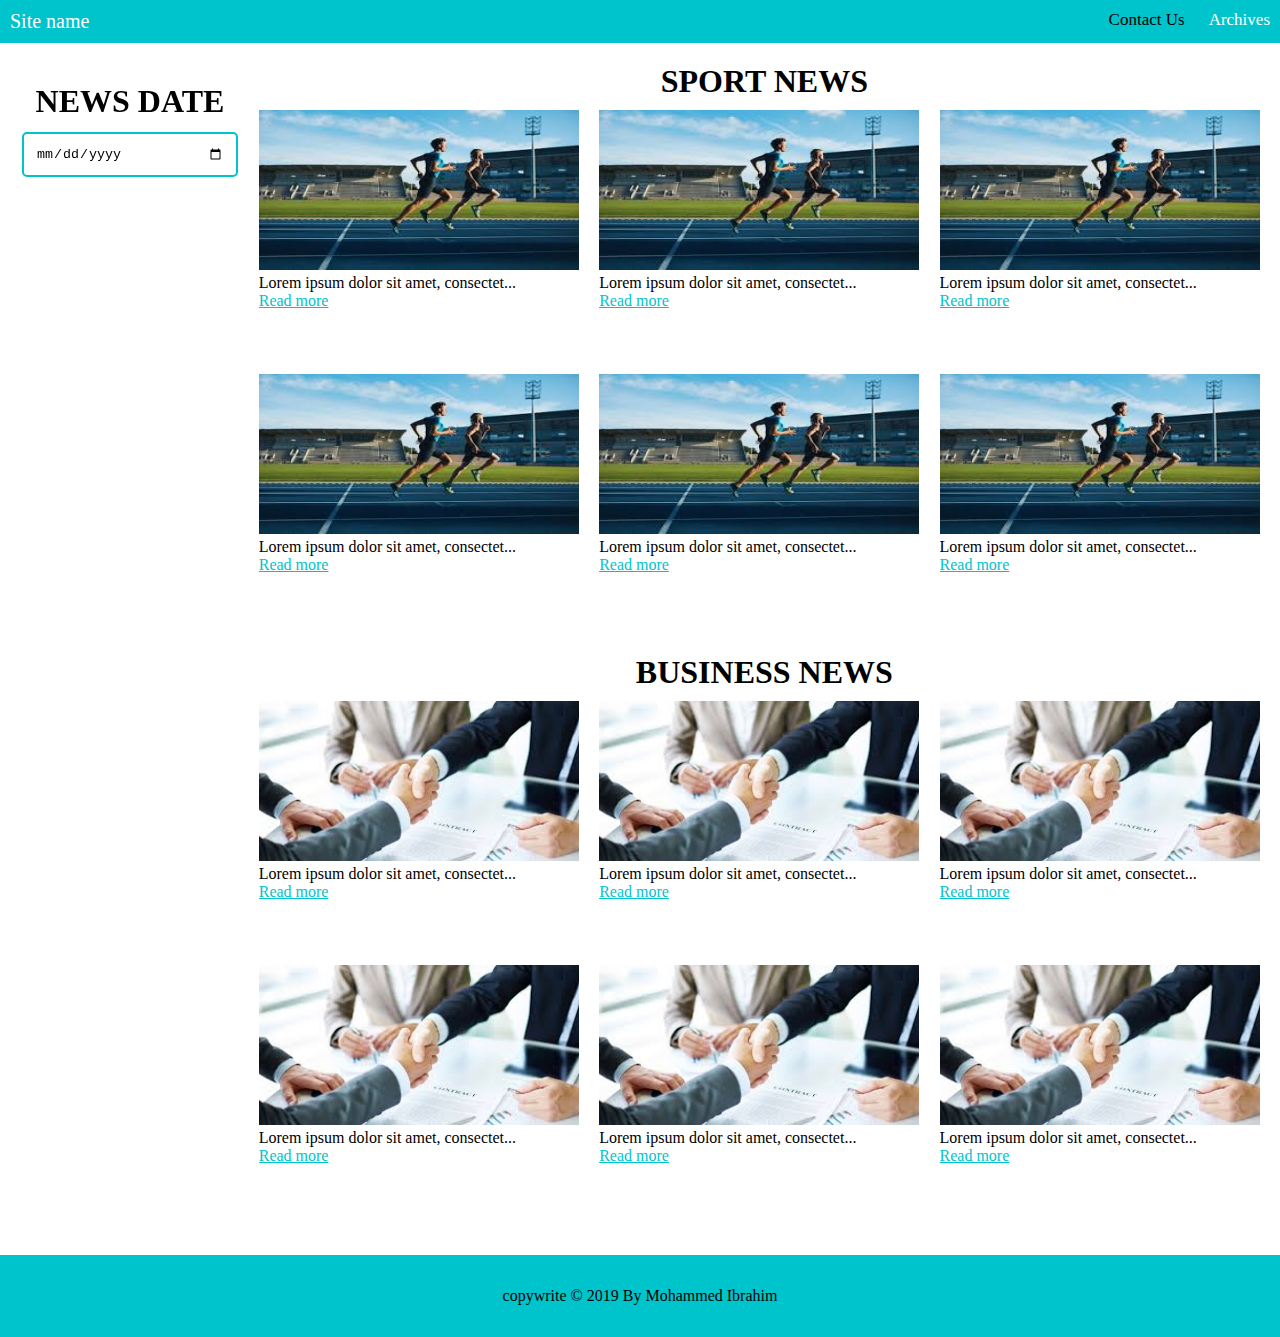
==== Archives.html @ 7bc80132 "make changes" ====
<!DOCTYPE html>
<html lang="en">
<head>
    <meta charset="UTF-8">
    <meta name="viewport" content="width=device-width, initial-scale=1.0">
    <meta http-equiv="X-UA-Compatible" content="ie=edge">
    <title>My Blog</title>
    <link rel="stylesheet" href="./Assets/css/style.css">
    <link rel="stylesheet" href="https://use.fontawesome.com/releases/v5.8.1/css/all.css" integrity="sha384-50oBUHEmvpQ+1lW4y57PTFmhCaXp0ML5d60M1M7uH2+nqUivzIebhndOJK28anvf" crossorigin="anonymous">
</head>
<body>
   <header>
    <div>
        <nav class="navbar other-page-nav">
            <a href="./index.html" class="brand">Site name</a>
            <ul class="sublink">
                <li><a href="./contact.html" >Contact Us</a></li>
                <li><a href="./Archives.html" class="active">Archives</a></li>
            </ul>
        </nav>
    </div>
    </header>
    <main>
       <section class="blog-container">
        <section >
          <div class="date-container">
             <h1 class="date-head">NEWS DATE</h1>
          <input type="date" class="date">
          </div>
        </section>
        <section>
           <h1 class="sub-header">SPORT NEWS</h1>
            <article class="blog-news">
                <div  class="box">
                    <a href="#"><img src="./Assets/images/sport1.jpg" alt="" class="images"></a>
                    <p>Lorem ipsum dolor sit amet, consectet...</p><a href="./blogcontent.html">Read more</a>
                </div>
                <div  class="box">
                     <a href="#"><img src="./Assets/images/sport1.jpg" alt="" class="images"></a>
                   <p>Lorem ipsum dolor sit amet, consectet...</p><a href="./blogcontent.html">Read more</a>
                </div>
                <div  class="box">
                     <a href="#"><img src="./Assets/images/sport1.jpg" alt="" class="images"></a>
                   <p>Lorem ipsum dolor sit amet, consectet...</p><a href="./blogcontent.html">Read more</a>
                </div>
                <div  class="box">
                     <a href="#"><img src="./Assets/images/sport1.jpg" alt="" class="images"></a>
                   <p>Lorem ipsum dolor sit amet, consectet...</p><a href="./blogcontent.html">Read more</a>
                </div>
                <div  class="box">
                     <a href="#"><img src="./Assets/images/sport1.jpg" alt="" class="images"></a>
                   <p>Lorem ipsum dolor sit amet, consectet...</p><a href="./blogcontent.html">Read more</a>
                </div>
                <div  class="box">
                     <a href="#"><img src="./Assets/images/sport1.jpg" alt="" class="images"></a>
                   <p>Lorem ipsum dolor sit amet, consectet...</p><a href="./blogcontent.html">Read more</a>
                </div>    
            </article>
              <h1 class="sub-header">BUSINESS NEWS</h1>
            <article class="blog-news">
               <div  class="box">
                   <img src="./Assets/images/business1.jpg" alt="" class="images">
                   <p>Lorem ipsum dolor sit amet, consectet...</p><a href="./blogcontent.html">Read more</a>
               </div>    
                <div  class="box">
                     <img src="./Assets/images/business1.jpg" alt="" class="images">
                  <p>Lorem ipsum dolor sit amet, consectet...</p><a href="./blogcontent.html">Read more</a>
                </div>    
                <div  class="box">
                     <img src="./Assets/images/business1.jpg" alt="" class="images">
                  <p>Lorem ipsum dolor sit amet, consectet...</p><a href="./blogcontent.html">Read more</a>
                </div>    
                <div  class="box">
                     <img src="./Assets/images/business1.jpg" alt="" class="images">
                  <p>Lorem ipsum dolor sit amet, consectet...</p><a href="./blogcontent.html">Read more</a>
                </div>    
                <div  class="box">
                     <img src="./Assets/images/business1.jpg" alt="" class="images">
                   <p>Lorem ipsum dolor sit amet, consectet...</p><a href="./blogcontent.html">Read more</a>
                </div>    
                <div  class="box">
                     <img src="./Assets/images/business1.jpg" alt="" class="images">
                  <p>Lorem ipsum dolor sit amet, consectet...</p><a href="./blogcontent.html">Read more</a>
                </div>    
            </article>
        </section>   
       </section>
    </main>
      <footer>
        <div class="footer-container">
            <div>
                copywrite &copy; 2019 By Mohammed Ibrahim
            </div>
        </div>
    </footer>
</body>
</html>
---- Assets/css/style.css ----
*{
    margin: 0;
    padding: 0;
}

.navbar{
    display: flex;
    justify-content: space-between; background-color:  #00c4cc;  
}

.other-page-nav{
    background-color: ;
}

.sublink li{
    display: inline-block;
    height: 40px;
}

.brand{
   display: block;
   padding: 10px; 
   text-decoration: none;
   color:  black;
   font-size: 20px;
}

.sublink li a{
    display: block;
    padding: 10px;
    text-decoration: none;
    color: black;
    font-size: 17px;
}

a{
  color: #00c4cc;
}

.sublink li a:hover{
   color: #ffffff;
}

.active{
   color: #ffffff !important;
}


.brand:hover{
    color: #ffffff;
}


/*index page style*/

.banner{
   background: url("../images/sport1.jpg") no-repeat center center fixed;
    background-size: cover;
    height: 400px;
}

.discription-container{
    display: grid;
    grid-template-columns: 1fr 1fr;
    grid-gap: 2em;
}

.side-img{
    height: 300px;
    width: 500px;
}

.img-discription{
    padding: 3em;
    display: flex;
    flex-direction: column;
    text-align: center;
}

.head{
    text-align: center;
    margin: 2em;
    
}

/*contact style*/

.contact-container{
    text-align: center;
    margin: 5em;
}

.contact-form{
    display: flex;
    flex-direction: column;
    align-content: center;
}

.input{
    margin: 10px 0;
    height: 30px;
    border: 2px solid #00c4cc;
    border-radius: 5px;
    text-align: center;
}

.contact-input{
    padding: 40px;
    
}

.contact-text textarea{
    border-color:  #00c4cc; 
}

.contact-submit{
    margin-top: 30px
}

.contact-submit input{
    padding: 10px 30px;
    border: 2px solid #00c4cc;
    color: #00c4cc;
    background-color: #ffffff;
    border-radius: 4px;
}

.social-icons ul{
    display: flex;
    justify-content: space-around;
    list-style: none;
    
  
/*
    font-size: 30px;
    padding-left: 20px ; 
    color :#  ;
*/
}

.social-icons i{
    padding: 2em;
    font-size: 5em;
}

/*archives style*/

.blog-container{
    margin: 10px;
    display: grid;
    grid-template-columns: 1.5fr 7fr;
    grid-gap: 2em; 
    position: relative;
}

.date-container{
    margin-top: 30px;
    display: flex;
    flex-direction: column;
    text-align: center;
    position: fixed;
    width: 15em;
    
}

.date{
    margin: 12px;
    padding: 12px;
    border: 2px solid #00c4cc;
    border-radius: 5px;
}



.blog-news{
    display: grid;
    grid-template-columns: 1fr 
    1fr 1fr;
    grid-column-gap: 10px;
    grid-row-gap: 4em;
    position: relative;
    margin-bottom: 5em;
}

.sub-header{
    margin: 10px 0;
    text-align: center;
}

.box{
    height: 200px;
    overflow: hidden;
}

.images{
    width: 320px;
    height: 160px; 
    transition: all 2s ease-out;
}

.images:hover{
    transform: scale(1.05);
}

/*blog content style*/

.blog-content-img{
    background: url(../images/business1.jpg) no-repeat center center fixed;
    background-size: cover;
    min-height: 400px;
}

.main-post{
    display: grid;
    grid-gap: 30px;
    margin: 30px;
    text-align: center;
}

.back-link{
    text-align: center;
}

.subpost{
    display: grid;
    grid-template-columns: 2fr 2fr 2fr;
    grid-gap: 20px;
    margin: 3em;
}

.box-2{
    height: 100px;
}

.box-2{
    padding: 10px;
    display: grid;
    grid-template-columns: 1fr 1fr;
}

.sub-blog-img{
    height: 100px;
    width: 200px;
}

.discription{
    padding: 20px 10px;
    text-align: center;
}


/*footer*/
.footer-container{
   background-color: #00c4cc;
   padding: 2em ;
   text-align: center;
}
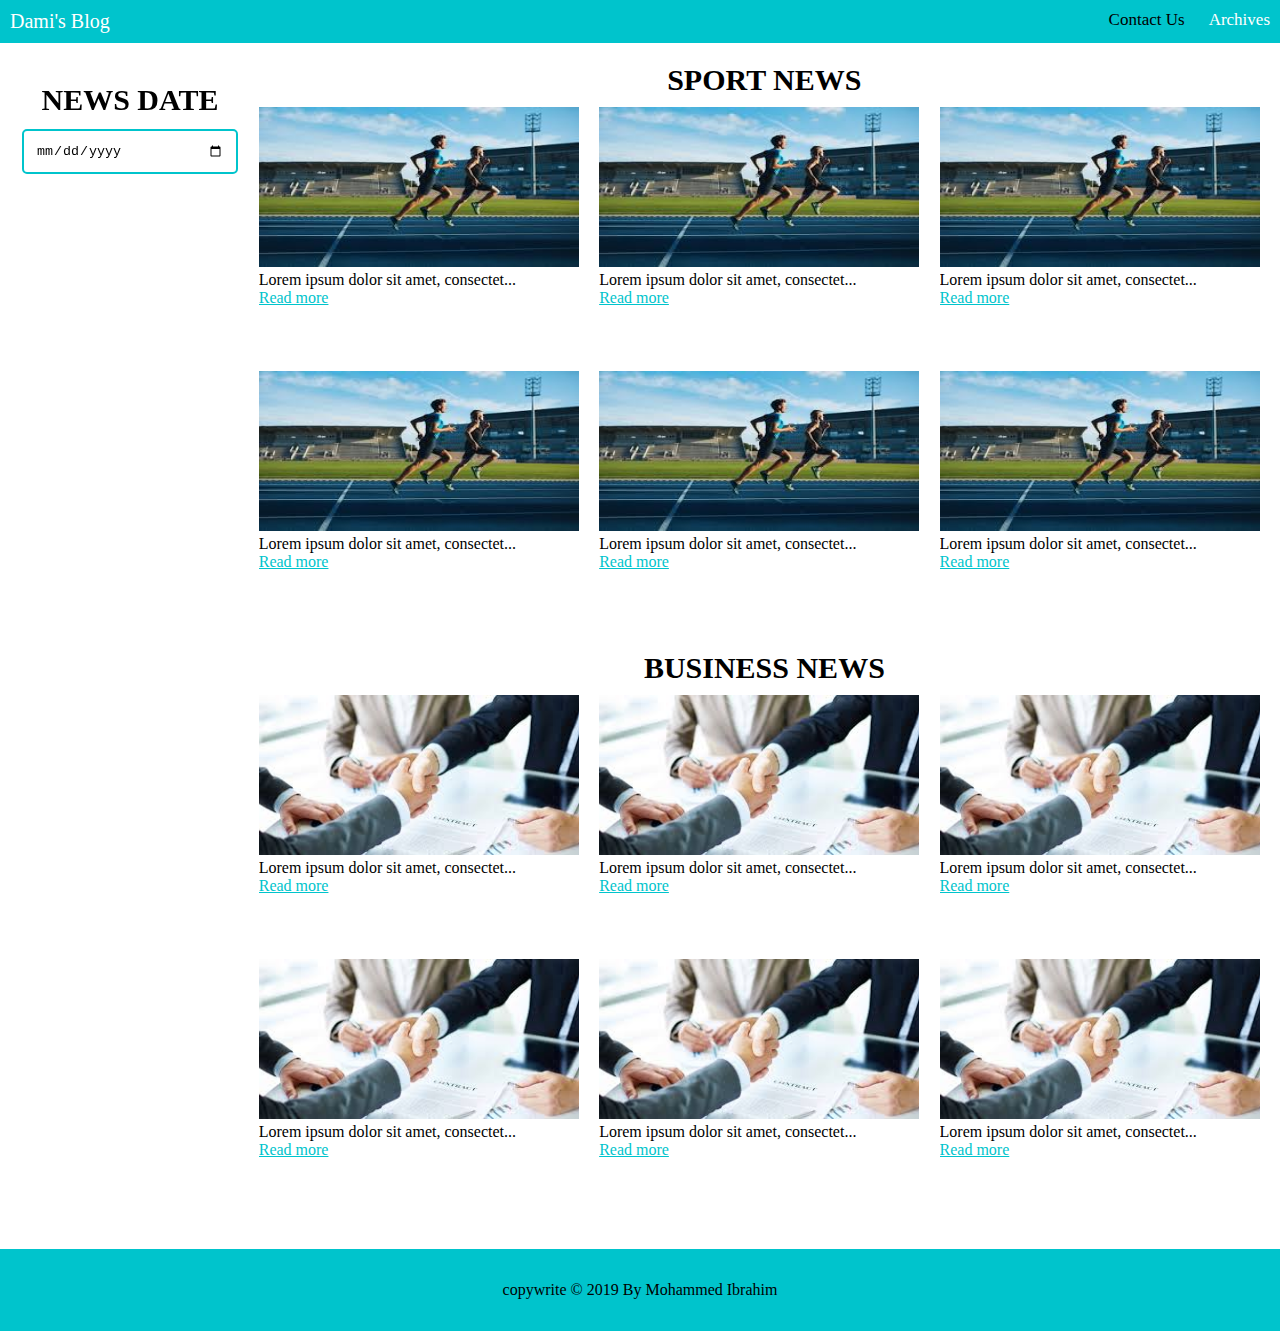
==== commit a33f220d: "landing page" ====
--- a/Archives.html
+++ b/Archives.html
@@ -1,97 +1,101 @@
 <!DOCTYPE html>
 <html lang="en">
+
 <head>
-    <meta charset="UTF-8">
-    <meta name="viewport" content="width=device-width, initial-scale=1.0">
-    <meta http-equiv="X-UA-Compatible" content="ie=edge">
-    <title>My Blog</title>
-    <link rel="stylesheet" href="./Assets/css/style.css">
-    <link rel="stylesheet" href="https://use.fontawesome.com/releases/v5.8.1/css/all.css" integrity="sha384-50oBUHEmvpQ+1lW4y57PTFmhCaXp0ML5d60M1M7uH2+nqUivzIebhndOJK28anvf" crossorigin="anonymous">
+  <meta charset="UTF-8">
+  <meta name="viewport" content="width=device-width, initial-scale=1.0">
+  <meta http-equiv="X-UA-Compatible" content="ie=edge">
+  <title>My Blog</title>
+  <link rel="stylesheet" href="./Assets/css/style.css">
+  <link rel="stylesheet" href="https://use.fontawesome.com/releases/v5.8.1/css/all.css"
+    integrity="sha384-50oBUHEmvpQ+1lW4y57PTFmhCaXp0ML5d60M1M7uH2+nqUivzIebhndOJK28anvf" crossorigin="anonymous">
 </head>
+
 <body>
-   <header>
+  <header>
     <div>
-        <nav class="navbar other-page-nav">
-            <a href="./index.html" class="brand">Site name</a>
-            <ul class="sublink">
-                <li><a href="./contact.html" >Contact Us</a></li>
-                <li><a href="./Archives.html" class="active">Archives</a></li>
-            </ul>
-        </nav>
+      <nav class="navbar other-page-nav">
+       <a href="./index.html" class="brand">Dami's Blog</a>
+        <ul class="sublink">
+          <li><a href="./contact.html">Contact Us</a></li>
+          <li><a href="./Archives.html" class="active">Archives</a></li>
+        </ul>
+      </nav>
     </div>
-    </header>
-    <main>
-       <section class="blog-container">
-        <section >
-          <div class="date-container">
-             <h1 class="date-head">NEWS DATE</h1>
+  </header>
+  <main>
+    <section class="blog-container">
+      <section>
+        <div class="date-container">
+          <h1 class="date-head">NEWS DATE</h1>
           <input type="date" class="date">
+        </div>
+      </section>
+      <section>
+        <h1 class="sub-header">SPORT NEWS</h1>
+        <article class="blog-news">
+          <div class="box">
+            <a href="#"><img src="./Assets/images/sport1.jpg" alt="" class="images"></a>
+            <p>Lorem ipsum dolor sit amet, consectet...</p><a href="./blogcontent.html">Read more</a>
           </div>
-        </section>
-        <section>
-           <h1 class="sub-header">SPORT NEWS</h1>
-            <article class="blog-news">
-                <div  class="box">
-                    <a href="#"><img src="./Assets/images/sport1.jpg" alt="" class="images"></a>
-                    <p>Lorem ipsum dolor sit amet, consectet...</p><a href="./blogcontent.html">Read more</a>
-                </div>
-                <div  class="box">
-                     <a href="#"><img src="./Assets/images/sport1.jpg" alt="" class="images"></a>
-                   <p>Lorem ipsum dolor sit amet, consectet...</p><a href="./blogcontent.html">Read more</a>
-                </div>
-                <div  class="box">
-                     <a href="#"><img src="./Assets/images/sport1.jpg" alt="" class="images"></a>
-                   <p>Lorem ipsum dolor sit amet, consectet...</p><a href="./blogcontent.html">Read more</a>
-                </div>
-                <div  class="box">
-                     <a href="#"><img src="./Assets/images/sport1.jpg" alt="" class="images"></a>
-                   <p>Lorem ipsum dolor sit amet, consectet...</p><a href="./blogcontent.html">Read more</a>
-                </div>
-                <div  class="box">
-                     <a href="#"><img src="./Assets/images/sport1.jpg" alt="" class="images"></a>
-                   <p>Lorem ipsum dolor sit amet, consectet...</p><a href="./blogcontent.html">Read more</a>
-                </div>
-                <div  class="box">
-                     <a href="#"><img src="./Assets/images/sport1.jpg" alt="" class="images"></a>
-                   <p>Lorem ipsum dolor sit amet, consectet...</p><a href="./blogcontent.html">Read more</a>
-                </div>    
-            </article>
-              <h1 class="sub-header">BUSINESS NEWS</h1>
-            <article class="blog-news">
-               <div  class="box">
-                   <img src="./Assets/images/business1.jpg" alt="" class="images">
-                   <p>Lorem ipsum dolor sit amet, consectet...</p><a href="./blogcontent.html">Read more</a>
-               </div>    
-                <div  class="box">
-                     <img src="./Assets/images/business1.jpg" alt="" class="images">
-                  <p>Lorem ipsum dolor sit amet, consectet...</p><a href="./blogcontent.html">Read more</a>
-                </div>    
-                <div  class="box">
-                     <img src="./Assets/images/business1.jpg" alt="" class="images">
-                  <p>Lorem ipsum dolor sit amet, consectet...</p><a href="./blogcontent.html">Read more</a>
-                </div>    
-                <div  class="box">
-                     <img src="./Assets/images/business1.jpg" alt="" class="images">
-                  <p>Lorem ipsum dolor sit amet, consectet...</p><a href="./blogcontent.html">Read more</a>
-                </div>    
-                <div  class="box">
-                     <img src="./Assets/images/business1.jpg" alt="" class="images">
-                   <p>Lorem ipsum dolor sit amet, consectet...</p><a href="./blogcontent.html">Read more</a>
-                </div>    
-                <div  class="box">
-                     <img src="./Assets/images/business1.jpg" alt="" class="images">
-                  <p>Lorem ipsum dolor sit amet, consectet...</p><a href="./blogcontent.html">Read more</a>
-                </div>    
-            </article>
-        </section>   
-       </section>
-    </main>
-      <footer>
-        <div class="footer-container">
-            <div>
-                copywrite &copy; 2019 By Mohammed Ibrahim
-            </div>
-        </div>
-    </footer>
+          <div class="box">
+            <a href="#"><img src="./Assets/images/sport1.jpg" alt="" class="images"></a>
+            <p>Lorem ipsum dolor sit amet, consectet...</p><a href="./blogcontent.html">Read more</a>
+          </div>
+          <div class="box">
+            <a href="#"><img src="./Assets/images/sport1.jpg" alt="" class="images"></a>
+            <p>Lorem ipsum dolor sit amet, consectet...</p><a href="./blogcontent.html">Read more</a>
+          </div>
+          <div class="box">
+            <a href="#"><img src="./Assets/images/sport1.jpg" alt="" class="images"></a>
+            <p>Lorem ipsum dolor sit amet, consectet...</p><a href="./blogcontent.html">Read more</a>
+          </div>
+          <div class="box">
+            <a href="#"><img src="./Assets/images/sport1.jpg" alt="" class="images"></a>
+            <p>Lorem ipsum dolor sit amet, consectet...</p><a href="./blogcontent.html">Read more</a>
+          </div>
+          <div class="box">
+            <a href="#"><img src="./Assets/images/sport1.jpg" alt="" class="images"></a>
+            <p>Lorem ipsum dolor sit amet, consectet...</p><a href="./blogcontent.html">Read more</a>
+          </div>
+        </article>
+        <h1 class="sub-header">BUSINESS NEWS</h1>
+        <article class="blog-news">
+          <div class="box">
+            <img src="./Assets/images/business1.jpg" alt="" class="images">
+            <p>Lorem ipsum dolor sit amet, consectet...</p><a href="./blogcontent.html">Read more</a>
+          </div>
+          <div class="box">
+            <img src="./Assets/images/business1.jpg" alt="" class="images">
+            <p>Lorem ipsum dolor sit amet, consectet...</p><a href="./blogcontent.html">Read more</a>
+          </div>
+          <div class="box">
+            <img src="./Assets/images/business1.jpg" alt="" class="images">
+            <p>Lorem ipsum dolor sit amet, consectet...</p><a href="./blogcontent.html">Read more</a>
+          </div>
+          <div class="box">
+            <img src="./Assets/images/business1.jpg" alt="" class="images">
+            <p>Lorem ipsum dolor sit amet, consectet...</p><a href="./blogcontent.html">Read more</a>
+          </div>
+          <div class="box">
+            <img src="./Assets/images/business1.jpg" alt="" class="images">
+            <p>Lorem ipsum dolor sit amet, consectet...</p><a href="./blogcontent.html">Read more</a>
+          </div>
+          <div class="box">
+            <img src="./Assets/images/business1.jpg" alt="" class="images">
+            <p>Lorem ipsum dolor sit amet, consectet...</p><a href="./blogcontent.html">Read more</a>
+          </div>
+        </article>
+      </section>
+    </section>
+  </main>
+  <footer>
+    <div class="footer-container">
+      <div>
+        copywrite &copy; 2019 By Mohammed Ibrahim
+      </div>
+    </div>
+  </footer>
 </body>
+
 </html>--- a/Assets/css/style.css
+++ b/Assets/css/style.css
@@ -6,10 +6,6 @@
 .navbar{
     display: flex;
     justify-content: space-between; background-color:  #00c4cc;  
-}
-
-.other-page-nav{
-    background-color: ;
 }
 
 .sublink li{
@@ -45,42 +41,65 @@
    color: #ffffff !important;
 }
 
-
 .brand:hover{
     color: #ffffff;
 }
 
-
 /*index page style*/
 
-.banner{
-   background: url("../images/sport1.jpg") no-repeat center center fixed;
-    background-size: cover;
-    height: 400px;
-}
-
-.discription-container{
-    display: grid;
-    grid-template-columns: 1fr 1fr;
-    grid-gap: 2em;
-}
-
-.side-img{
-    height: 300px;
-    width: 500px;
-}
-
-.img-discription{
-    padding: 3em;
-    display: flex;
-    flex-direction: column;
-    text-align: center;
-}
-
-.head{
-    text-align: center;
-    margin: 2em;
+.about-head{
+    font-size: 40px; 
+    margin-bottom: 2em;
+}
+
+.text {
+  color: #425059;
+  margin-bottom: 30px;
+}
+
+.first-word{
+    font-size: 20px;
+    text-transform: capitalize;
+}
+
+.container{
+    padding: 4.5em;
+}
+
+.grid{
+    display: grid;
+    grid-template-columns: 1fr 4fr;
+    grid-gap: 100px;
+}
+
+.duplicate{
+    position: absolute;
+    height: 500px;
+    width: 350px;
+    border: 7px solid #00c4cc;
+    border-radius: 7px;
     
+}
+
+.image{
+    position: relative;
+    top: 15px;
+    left: 20px ;
+    border: 7px solid #00c4cc;
+    height: 510px;
+    width: 345px;
+    border-radius: 7px;
+    overflow: hidden;
+}
+
+img{
+    position: relative;
+    width: 30em;
+    height: 41em;
+}
+
+h1{
+    font-size: 30px;
 }
 
 /*contact style*/
@@ -129,13 +148,6 @@
     display: flex;
     justify-content: space-around;
     list-style: none;
-    
-  
-/*
-    font-size: 30px;
-    padding-left: 20px ; 
-    color :#  ;
-*/
 }
 
 .social-icons i{
@@ -159,8 +171,7 @@
     flex-direction: column;
     text-align: center;
     position: fixed;
-    width: 15em;
-    
+    width: 15em;  
 }
 
 .date{
@@ -170,8 +181,6 @@
     border-radius: 5px;
 }
 
-
-
 .blog-news{
     display: grid;
     grid-template-columns: 1fr 
@@ -229,13 +238,10 @@
 }
 
 .box-2{
-    height: 100px;
-}
-
-.box-2{
     padding: 10px;
     display: grid;
     grid-template-columns: 1fr 1fr;
+     height: 100px;
 }
 
 .sub-blog-img{
@@ -247,7 +253,6 @@
     padding: 20px 10px;
     text-align: center;
 }
-
 
 /*footer*/
 .footer-container{
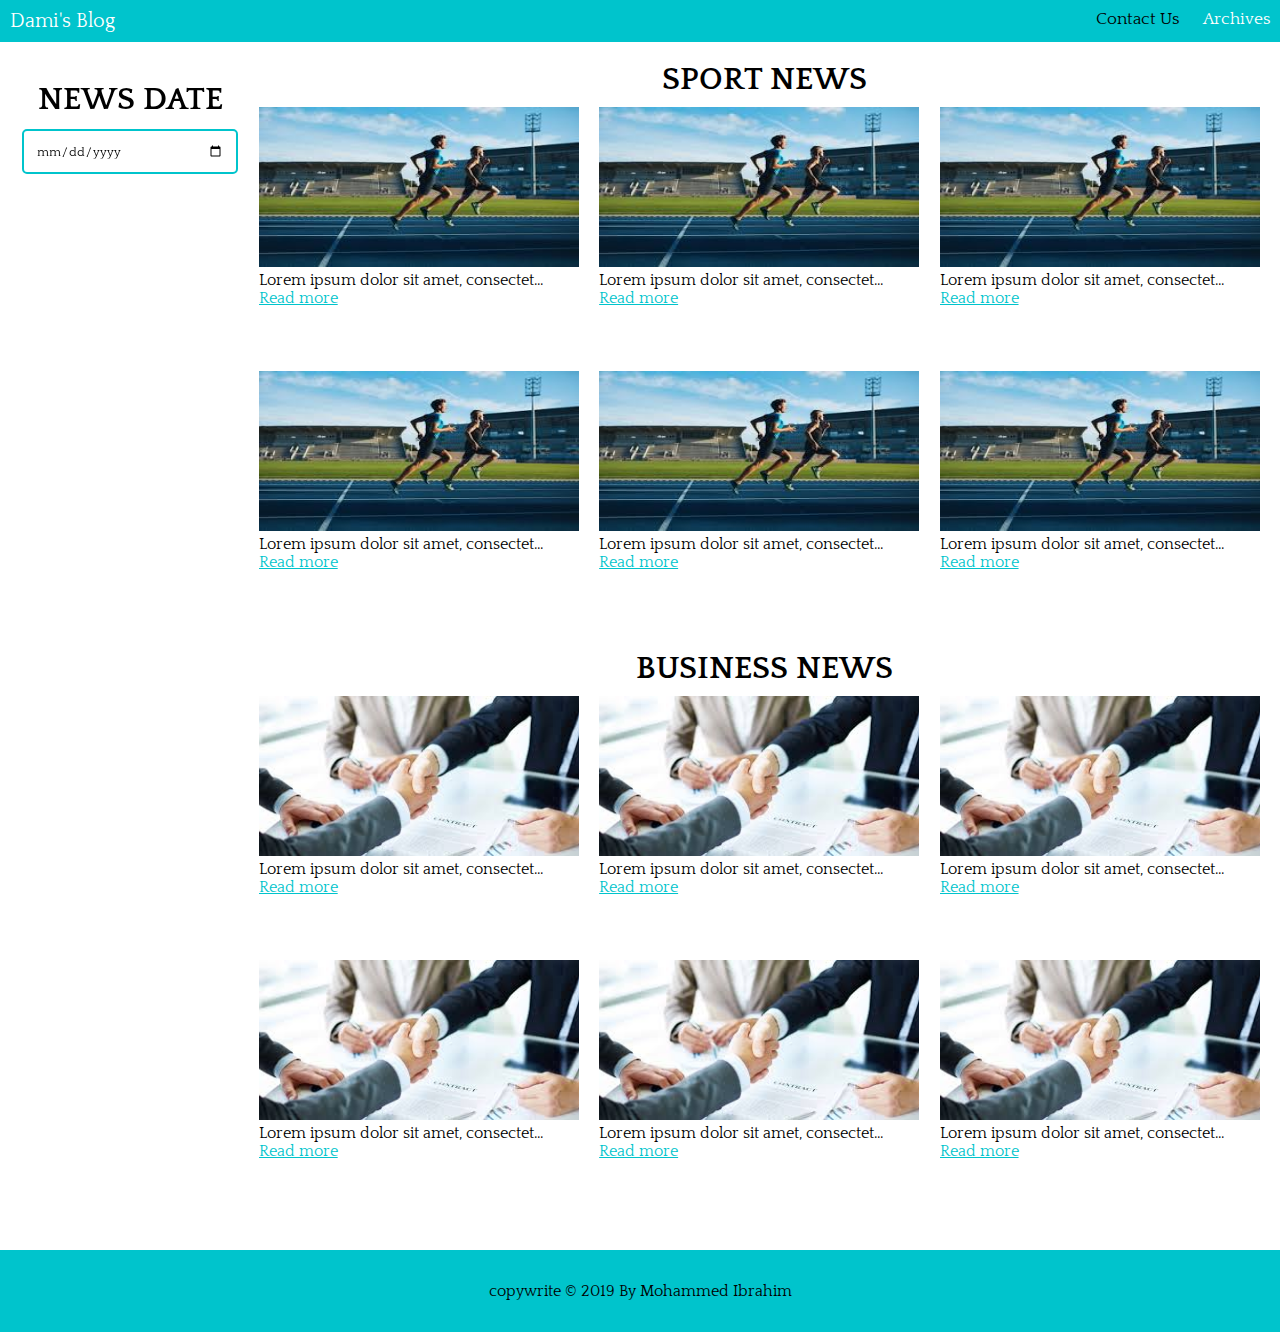
==== commit 085cb251: "make site responsive" ====
--- a/Archives.html
+++ b/Archives.html
@@ -9,6 +9,8 @@
   <link rel="stylesheet" href="./Assets/css/style.css">
   <link rel="stylesheet" href="https://use.fontawesome.com/releases/v5.8.1/css/all.css"
     integrity="sha384-50oBUHEmvpQ+1lW4y57PTFmhCaXp0ML5d60M1M7uH2+nqUivzIebhndOJK28anvf" crossorigin="anonymous">
+<!--google font    -->
+ <link href="https://fonts.googleapis.com/css?family=Quattrocento&display=swap" rel="stylesheet">
 </head>
 
 <body>
--- a/Assets/css/style.css
+++ b/Assets/css/style.css
@@ -1,6 +1,7 @@
 *{
     margin: 0;
     padding: 0;
+    font-family: 'Quattrocento', serif;
 }
 
 .navbar{
@@ -50,6 +51,8 @@
 .about-head{
     font-size: 40px; 
     margin-bottom: 2em;
+    text-align: center;
+    margin-top: 35px;
 }
 
 .text {
@@ -98,9 +101,6 @@
     height: 41em;
 }
 
-h1{
-    font-size: 30px;
-}
 
 /*contact style*/
 
@@ -123,27 +123,6 @@
     text-align: center;
 }
 
-.contact-input{
-    padding: 40px;
-    
-}
-
-.contact-text textarea{
-    border-color:  #00c4cc; 
-}
-
-.contact-submit{
-    margin-top: 30px
-}
-
-.contact-submit input{
-    padding: 10px 30px;
-    border: 2px solid #00c4cc;
-    color: #00c4cc;
-    background-color: #ffffff;
-    border-radius: 4px;
-}
-
 .social-icons ul{
     display: flex;
     justify-content: space-around;
@@ -153,6 +132,10 @@
 .social-icons i{
     padding: 2em;
     font-size: 5em;
+}
+
+.contact-container h1{
+    font-size: 30px;
 }
 
 /*archives style*/
@@ -261,3 +244,145 @@
    text-align: center;
 }
 
+/*media query*/
+@media only screen and (max-width: 697px) {
+    body{
+/*        background-color: red;*/
+    }
+/*index page*/
+    
+.about-head{
+    font-size: 40px; 
+    margin-bottom: 2em;
+    text-align: center;
+    margin-top: 35px;
+}
+
+.text {
+  color: #425059;
+  margin-bottom: 30px;
+}
+
+.first-word{
+    font-size: 20px;
+    text-transform: capitalize;
+}
+
+.container{
+    padding: 1em;
+}
+
+.view{
+    padding-top: 30px;
+    display: flex;
+    flex-direction: column;
+}
+
+.duplicate{
+    position: absolute;
+    height: 300px;
+    width: 18em;
+    border: 7px solid #00c4cc;
+    border-radius: 7px;
+    
+}
+
+.image{
+    position: relative;
+    top: 15px;
+    left: 20px ;
+    border: 7px solid #00c4cc;
+    height: 310px;
+    width: 18.5em;
+    border-radius: 7px;
+    overflow: hidden;
+}
+
+img{
+    position: relative;
+    width: 30em;
+    height: 310px;
+}
+
+.contact-container h1{
+    font-size: 30px;
+    text-align: center;
+    margin-top: 35px;
+}
+    
+/*contact us page*/
+.contact-container{
+    text-align: center;
+    margin: 3em;
+}
+
+.social-icons ul{
+    display: flex;
+    flex-direction: column;
+    justify-content: center;
+    list-style: none;
+}
+
+.social-icons i{
+    padding: 0.5em;
+    font-size: 5em;
+}
+
+/*archives style*/
+
+.blog-container{
+    margin: 10px;
+    display: flex;
+    flex-direction: column;
+}
+
+.date-container{
+    margin-top: 4px;
+    display:;
+    flex-direction: column;
+    text-align: center;
+    position: absolute;
+    width: 19em;  
+}
+
+.date{
+    margin: 12px;
+    padding: 12px;
+    border: 2px solid #00c4cc;
+    border-radius: 5px;
+}
+
+.blog-news{
+    display: grid;
+    grid-template-columns: 1fr 
+    1fr 1fr;
+    grid-column-gap: 10px;
+    grid-row-gap: 4em;
+/*    position: relative;*/
+    margin-bottom: 5em;
+/*    margin-top: 7em;*/
+}
+
+.sub-header{
+    margin: 10px 0;
+    text-align: center;
+     margin-top: 5em;
+}
+
+.box{
+    height: 200px;
+    overflow: hidden;
+}
+
+.images{
+    width: 320px;
+    height: 160px; 
+    transition: all 2s ease-out;
+}
+
+.images:hover{
+    transform: scale(1.05);
+}
+
+}
+
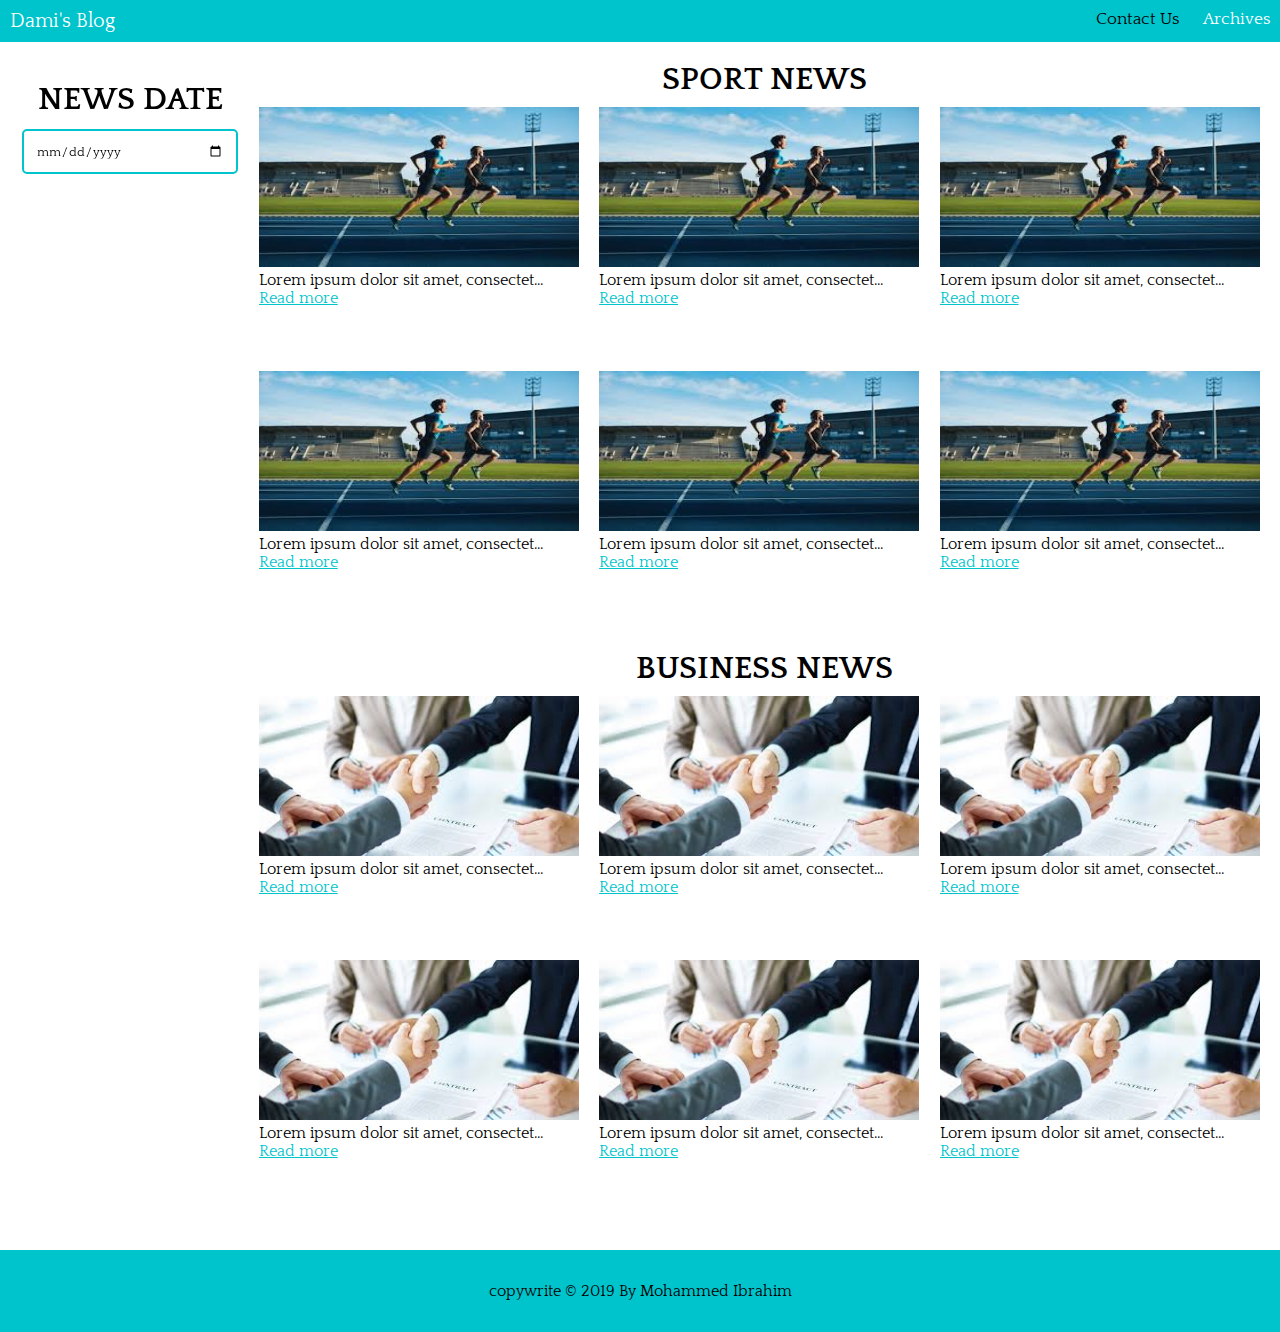
==== commit 2e0920b4: "responsive" ====
--- a/Archives.html
+++ b/Archives.html
@@ -61,7 +61,7 @@
             <p>Lorem ipsum dolor sit amet, consectet...</p><a href="./blogcontent.html">Read more</a>
           </div>
         </article>
-        <h1 class="sub-header">BUSINESS NEWS</h1>
+        <h1 class="sub-header second">BUSINESS NEWS</h1>
         <article class="blog-news">
           <div class="box">
             <img src="./Assets/images/business1.jpg" alt="" class="images">
--- a/Assets/css/style.css
+++ b/Assets/css/style.css
@@ -243,146 +243,3 @@
    padding: 2em ;
    text-align: center;
 }
-
-/*media query*/
-@media only screen and (max-width: 697px) {
-    body{
-/*        background-color: red;*/
-    }
-/*index page*/
-    
-.about-head{
-    font-size: 40px; 
-    margin-bottom: 2em;
-    text-align: center;
-    margin-top: 35px;
-}
-
-.text {
-  color: #425059;
-  margin-bottom: 30px;
-}
-
-.first-word{
-    font-size: 20px;
-    text-transform: capitalize;
-}
-
-.container{
-    padding: 1em;
-}
-
-.view{
-    padding-top: 30px;
-    display: flex;
-    flex-direction: column;
-}
-
-.duplicate{
-    position: absolute;
-    height: 300px;
-    width: 18em;
-    border: 7px solid #00c4cc;
-    border-radius: 7px;
-    
-}
-
-.image{
-    position: relative;
-    top: 15px;
-    left: 20px ;
-    border: 7px solid #00c4cc;
-    height: 310px;
-    width: 18.5em;
-    border-radius: 7px;
-    overflow: hidden;
-}
-
-img{
-    position: relative;
-    width: 30em;
-    height: 310px;
-}
-
-.contact-container h1{
-    font-size: 30px;
-    text-align: center;
-    margin-top: 35px;
-}
-    
-/*contact us page*/
-.contact-container{
-    text-align: center;
-    margin: 3em;
-}
-
-.social-icons ul{
-    display: flex;
-    flex-direction: column;
-    justify-content: center;
-    list-style: none;
-}
-
-.social-icons i{
-    padding: 0.5em;
-    font-size: 5em;
-}
-
-/*archives style*/
-
-.blog-container{
-    margin: 10px;
-    display: flex;
-    flex-direction: column;
-}
-
-.date-container{
-    margin-top: 4px;
-    display:;
-    flex-direction: column;
-    text-align: center;
-    position: absolute;
-    width: 19em;  
-}
-
-.date{
-    margin: 12px;
-    padding: 12px;
-    border: 2px solid #00c4cc;
-    border-radius: 5px;
-}
-
-.blog-news{
-    display: grid;
-    grid-template-columns: 1fr 
-    1fr 1fr;
-    grid-column-gap: 10px;
-    grid-row-gap: 4em;
-/*    position: relative;*/
-    margin-bottom: 5em;
-/*    margin-top: 7em;*/
-}
-
-.sub-header{
-    margin: 10px 0;
-    text-align: center;
-     margin-top: 5em;
-}
-
-.box{
-    height: 200px;
-    overflow: hidden;
-}
-
-.images{
-    width: 320px;
-    height: 160px; 
-    transition: all 2s ease-out;
-}
-
-.images:hover{
-    transform: scale(1.05);
-}
-
-}
-
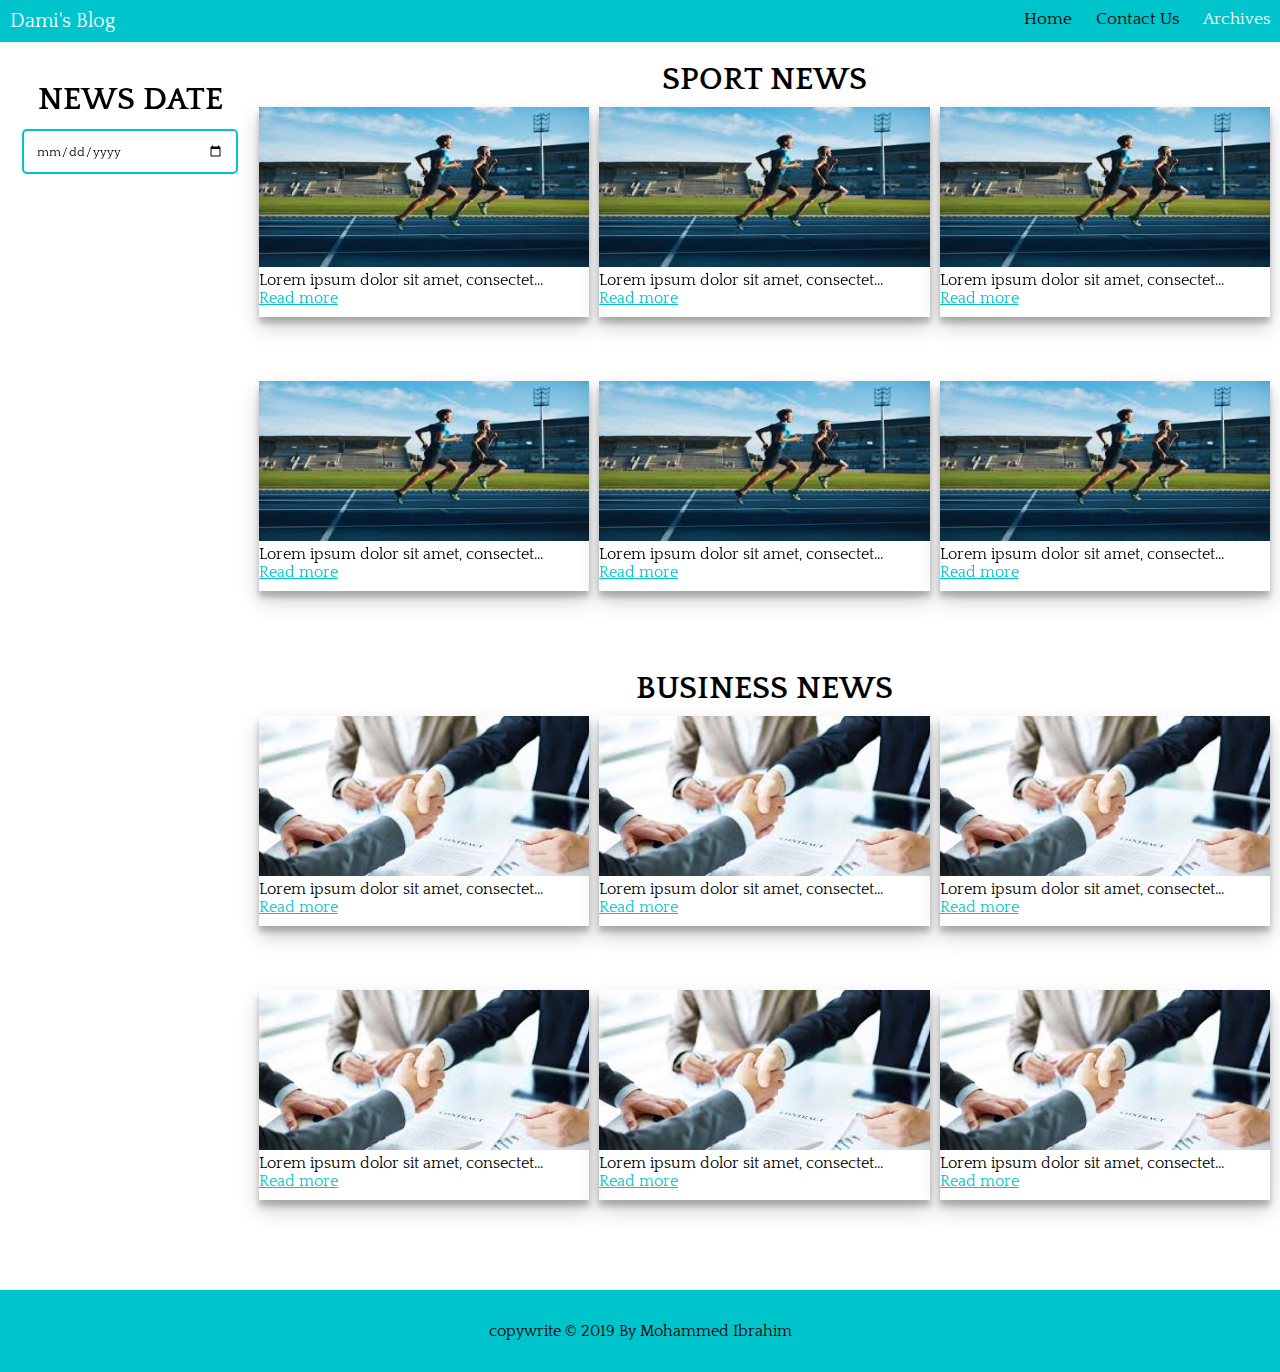
==== commit 826916cf: "add box-shadow and index-link" ====
--- a/Archives.html
+++ b/Archives.html
@@ -14,17 +14,18 @@
 </head>
 
 <body>
-  <header>
-    <div>
-      <nav class="navbar other-page-nav">
-       <a href="./index.html" class="brand">Dami's Blog</a>
-        <ul class="sublink">
-          <li><a href="./contact.html">Contact Us</a></li>
-          <li><a href="./Archives.html" class="active">Archives</a></li>
-        </ul>
-      </nav>
-    </div>
-  </header>
+    <header>
+        <div>
+            <nav class="navbar other-page-nav">
+                <a href="#" class="brand active">Dami's Blog</a>
+                <ul class="sublink">
+                    <li><a href="./index.html">Home</a></li>
+                    <li><a href="./contact.html">Contact Us</a></li>
+                    <li><a href="./Archives.html" class="active">Archives</a></li>
+                </ul>
+            </nav>
+        </div>
+    </header>
   <main>
     <section class="blog-container">
       <section>
--- a/Assets/css/style.css
+++ b/Assets/css/style.css
@@ -6,7 +6,9 @@
 
 .navbar{
     display: flex;
-    justify-content: space-between; background-color:  #00c4cc;  
+    justify-content: space-between; background-color:  #00c4cc; 
+    width: 100% !important;
+    
 }
 
 .sublink li{
@@ -48,28 +50,11 @@
 
 /*index page style*/
 
-.about-head{
-    font-size: 40px; 
-    margin-bottom: 2em;
-    text-align: center;
-    margin-top: 35px;
-}
-
-.text {
-  color: #425059;
-  margin-bottom: 30px;
-}
-
-.first-word{
-    font-size: 20px;
-    text-transform: capitalize;
-}
-
 .container{
     padding: 4.5em;
 }
 
-.grid{
+.view{
     display: grid;
     grid-template-columns: 1fr 4fr;
     grid-gap: 100px;
@@ -101,6 +86,23 @@
     height: 41em;
 }
 
+.about-head{
+    font-size: 40px; 
+    margin-bottom: 2em;
+    text-align: center;
+    margin-top: 35px;
+}
+
+.text {
+  color: #425059;
+  margin-bottom: 30px;
+}
+
+.first-word{
+    font-size: 20px;
+    text-transform: capitalize;
+}
+
 
 /*contact style*/
 
@@ -113,6 +115,10 @@
     display: flex;
     flex-direction: column;
     align-content: center;
+}
+
+.contact-input {
+    margin: 3%;
 }
 
 .input{
@@ -121,6 +127,21 @@
     border: 2px solid #00c4cc;
     border-radius: 5px;
     text-align: center;
+}
+
+.contact-text textarea{
+    margin-bottom: 3%;
+    border: 2px solid #00c4cc;
+    border-radius: 5px;
+}
+
+
+.contact-submit input{
+    padding: 10px 20px;
+    border: 2px solid #00c4cc;
+    border-radius: 5px;
+    color: #00c4cc;
+    background-color: #ffffff;
 }
 
 .social-icons ul{
@@ -182,10 +203,12 @@
 .box{
     height: 200px;
     overflow: hidden;
+    padding-bottom: 10px;
+    box-shadow : 0 10px 20px rgba(0, 0, 0, 0.19), 0 6px 6px rgba(0 , 0, 0, 0.23);
 }
 
 .images{
-    width: 320px;
+    width: 100%;
     height: 160px; 
     transition: all 2s ease-out;
 }
@@ -207,8 +230,13 @@
     grid-gap: 30px;
     margin: 30px;
     text-align: center;
-}
-
+    text-align: justify;
+}
+
+.main-post h1{
+    text-align: center;
+    text-transform: uppercase;
+}
 .back-link{
     text-align: center;
 }
@@ -224,12 +252,14 @@
     padding: 10px;
     display: grid;
     grid-template-columns: 1fr 1fr;
-     height: 100px;
+    height: 100px;
+    padding-bottom: 10px;
+    box-shadow : 0 10px 20px rgba(0, 0, 0, 0.19), 0 6px 6px rgba(0 , 0, 0, 0.23);
 }
 
 .sub-blog-img{
     height: 100px;
-    width: 200px;
+    width: 100%;
 }
 
 .discription{
@@ -243,3 +273,456 @@
    padding: 2em ;
    text-align: center;
 }
+
+
+/*media query 320 iphonee 5 */
+@media only screen and (max-width: 320px) {
+/*index page*/
+    
+.container{
+   padding: 1em;
+}
+
+.view{
+    padding-top: 30px;
+    display: flex;
+    flex-direction: column;
+}
+
+.duplicate{
+    position: absolute;
+    height: 300px;
+    width: 260px;
+    border: 7px solid #00c4cc;
+    border-radius: 7px; 
+}
+
+.image{
+    position: relative;
+    top: 15px;
+    left: 20px ;
+    border: 7px solid #00c4cc;
+    height: 310px;
+    width: 16em;
+    border-radius: 7px;
+    overflow: hidden;
+}
+
+img{
+    position: relative;
+    width: 16em;
+    height: 310px;
+}
+
+.about-head{
+    font-size: 40px; 
+    margin-bottom: 2em;
+    text-align: center;
+    margin-top: 35px;
+}
+
+.text {
+    color: #425059;
+    margin-bottom: 30px;
+    text-align: justify;    
+}
+
+.first-word{
+    font-size: 20px;
+    text-transform: capitalize;
+}
+    
+    
+/*contact us page*/
+.contact-container{
+    text-align: center;
+    margin: 3em;
+}
+
+.social-icons ul{
+    display: flex;
+    flex-direction: column;
+    justify-content: center;
+    list-style: none;
+}
+
+.social-icons i{
+    padding: 0.5em;
+    font-size: 5em;
+}
+
+.contact-container h1{
+    font-size: 30px;
+    text-align: center;
+    margin-top: 35px;
+}
+
+.contact-text textarea{
+    width: 100%;
+}
+
+/*archives style*/
+
+.blog-container{
+    margin: 10px;
+    display: flex;
+    flex-direction: column;
+}
+
+.date-container{
+    margin-top: 4px;
+    text-align: center;
+    position: absolute;
+    width: 100% !important;  
+}
+
+.date{
+    margin: 12px;
+    padding: 12px;
+    border: 2px solid #00c4cc;
+    border-radius: 5px;
+}
+
+.blog-news{
+    display: flex;
+    flex-direction: column;
+    margin-bottom: 5em;
+}
+
+.sub-header{
+    margin: 10px 0;
+    text-align: center;
+}
+    
+.second{
+    margin: 10px 0;
+    text-align: center;     
+}   
+
+.box{
+    height: 200px;
+    overflow: hidden;
+    margin-top: 20px;
+    width :100%;
+    padding-bottom: 10px;
+    box-shadow : 0 10px 20px rgba(0, 0, 0, 0.19), 0 6px 6px rgba(0 , 0, 0, 0.23);
+}
+
+.images{
+    width: 100%;
+    height: 160px; 
+    transition: all 2s ease-out;
+}
+
+.images:hover{
+    transform: scale(1.05);
+}
+    
+/*blog content style*/
+
+.blog-content-img{
+    background: url(../images/business1.jpg) no-repeat center center;
+    background-size: cover;
+    min-height: 200px;
+}
+
+.main-post{
+    margin: 10px;
+    text-align: center;
+    text-align: justify;
+}
+
+.main-post h1{
+    text-align: center;
+    margin-top: 3em;
+    text-transform: uppercase;
+}
+    
+.back-link{
+    margin: 30px;
+    text-align: center;
+}
+
+.subpost{
+    display: flex;
+    flex-direction: column;
+    margin: 0;
+}
+
+.sub-blog-img{
+    height: 100px;
+    width: 100%;
+}
+
+.discription{
+    padding: 3px 10px;
+    text-align: center;
+}    
+}
+
+/*media @1027 iphone 6/7/8*/
+@media only screen and (max-width: 375px) {
+    .container{
+        padding: 2em;
+    }
+    
+    .view{
+        padding-top: 30px;
+        display: flex;
+        flex-direction: column;
+    }
+    
+    .duplicate{
+        position: absolute;
+        height: 300px;
+        width: 16em;
+        border: 7px solid #00c4cc;
+        border-radius: 7px; 
+    }
+    
+    .image{
+        position: relative;
+        top: 15px;
+        left: 20px ;
+        border: 7px solid #00c4cc;
+        height: 310px;
+        width: 16em;
+        border-radius: 7px;
+        overflow: hidden;
+    }
+    
+    img{
+        position: relative;
+        width: 16em;
+        height: 310px;
+    }
+    
+    .about-head{
+        font-size: 40px; 
+        margin-bottom: 2em;
+        text-align: center;
+        margin-top: 35px;
+    }
+    
+    .text {
+        color: #425059;
+        margin-bottom: 30px;
+        text-align: justify;    
+    }
+    
+    .first-word{
+        font-size: 20px;
+        text-transform: capitalize;
+    }
+        
+        
+    /*contact us page*/
+    .contact-container{
+        text-align: center;
+        margin: 3em;
+    }
+    
+    .social-icons ul{
+        display: flex;
+        flex-direction: column;
+        justify-content: center;
+        list-style: none;
+    }
+    
+    .social-icons i{
+        padding: 0.5em;
+        font-size: 5em;
+    }
+    
+    .contact-text textarea{
+    width: 100%;
+    }
+
+    
+    /*archives style*/
+    
+.blog-container{
+        margin: 10px;
+        display: flex;
+        flex-direction: column;
+    }
+ 
+.date-container{
+    margin-top: 4px;
+    text-align: center;
+    position: absolute;
+    width: 100% !important;  
+}
+    
+    .date{
+        margin: 12px;
+        padding: 12px;
+        border: 2px solid #00c4cc;
+        border-radius: 5px;
+    }
+    
+    .blog-news{
+        display: flex;
+        flex-direction: column;
+        margin-bottom: 5em;
+    }
+    
+    .sub-header{
+        margin: 10px 0;
+        text-align: center;
+        margin-top: 7em;
+    }
+        
+    .second{
+        margin: 10px 0;
+        text-align: center;     
+    }   
+    
+    .box{
+        height: 200px;
+        overflow: hidden;
+        margin-top: 30px;
+        padding-bottom: 10px;
+        box-shadow : 0 10px 20px rgba(0, 0, 0, 0.19), 0 6px 6px rgba(0 , 0, 0, 0.23);
+    }
+    
+    .images{
+        width: 100%;
+        height: 160px; 
+        transition: all 2s ease-out;
+    }
+      
+    /*blog content style*/
+    
+    .blog-content-img{
+        background: url(../images/business1.jpg) no-repeat center center;
+        background-size: cover;
+        min-height: 200px;
+    }
+    
+    .main-post{
+        display: grid;
+        margin: 10px;
+        text-align: center;
+        text-align: justify;
+    }
+    
+    .main-post h1{
+        text-align: center;
+        margin-top: 3em;
+        text-transform: uppercase;
+    }
+        
+    .back-link{
+        margin: 30px;
+        text-align: center;
+    }
+    
+    .subpost{
+        display: flex;
+        flex-direction: column;
+        margin: 0;
+    }
+    
+    .sub-blog-img{
+        height: 100px;
+        width: 180px;
+    }
+    
+    .discription{
+        padding: 3px 10px;
+        text-align: center;
+    }       
+    }
+    
+
+    /* ipad... */
+    @media only screen and (max-width: 1024px) {
+        .duplicate{
+            position: absolute;
+            height: 300px;
+            width: 15em;
+            border: 7px solid #00c4cc;
+            border-radius: 7px; 
+        }
+        
+        .image{
+            position: relative;
+            top: 13px;
+            left: 20px ;
+            border: 7px solid #00c4cc;
+            height: 310px;
+            width: 15em;
+            border-radius: 7px;
+        }
+        
+        img{
+            position: relative;
+            width: 16em;
+            height: 310px;
+        }
+        
+        /*contact style */
+        .contact-text textarea{
+            width: 100%;
+        }
+
+       /*archives style*/  
+
+    .blog-container{
+        margin: 10px;
+        display: flex;
+        flex-direction: column;
+    }
+ 
+    .date-container{
+    margin-top: 4px;
+    text-align: center;
+    position: absolute;
+    width: 100% !important;  
+    }
+    
+    .date{
+        margin: 12px;
+        padding: 12px;
+        border: 2px solid #00c4cc;
+        border-radius: 5px;
+    }
+    
+    .blog-news{
+        display: grid;
+        margin-bottom: 5em;
+    }
+    
+    .sub-header{
+        margin: 10px 0;
+        text-align: center;
+        margin-top: 7em;
+    }
+        
+    .box{
+        height: 210px;
+        margin: 30px 10px 0 10px; 
+    }
+    
+
+   /* blog content style */
+    .sub-blog-img{
+        height: 100px;
+        width: 100% !important;
+    }
+
+    .discription{
+        padding: 3px 10px;
+        text-align: center;
+    } 
+    }  
+    
+    @media only screen and (max-width: 768px){
+    
+   /* blog content style */
+    .discription{
+    padding: 1px 5px;
+    text-align: center;
+    }     
+    }
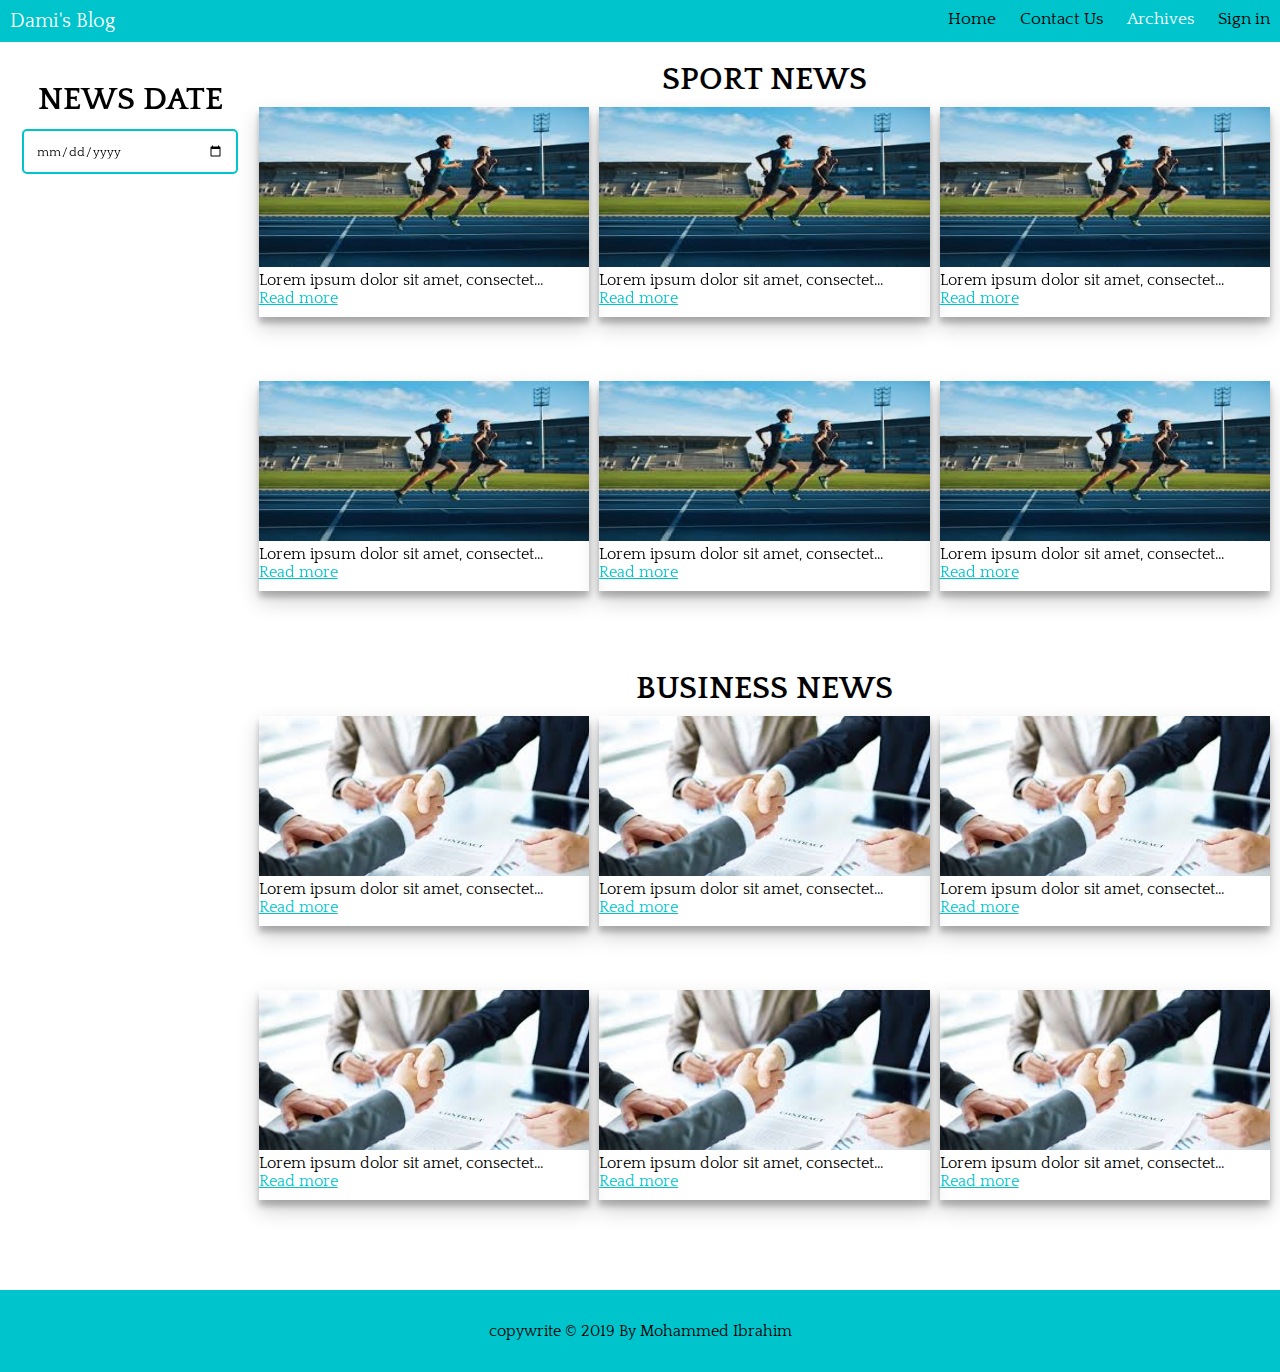
==== commit af784a5c: "dom-setup" ====
--- a/Archives.html
+++ b/Archives.html
@@ -7,6 +7,7 @@
   <meta http-equiv="X-UA-Compatible" content="ie=edge">
   <title>My Blog</title>
   <link rel="stylesheet" href="./Assets/css/style.css">
+  <link rel="icon" type="image/x-icon" href="./Assets/images/favicon.jpg">
   <link rel="stylesheet" href="https://use.fontawesome.com/releases/v5.8.1/css/all.css"
     integrity="sha384-50oBUHEmvpQ+1lW4y57PTFmhCaXp0ML5d60M1M7uH2+nqUivzIebhndOJK28anvf" crossorigin="anonymous">
 <!--google font    -->
@@ -22,6 +23,7 @@
                     <li><a href="./index.html">Home</a></li>
                     <li><a href="./contact.html">Contact Us</a></li>
                     <li><a href="./Archives.html" class="active">Archives</a></li>
+                     <li><a href="./signin.html">Sign in</a></li>
                 </ul>
             </nav>
         </div>
@@ -38,7 +40,7 @@
         <h1 class="sub-header">SPORT NEWS</h1>
         <article class="blog-news">
           <div class="box">
-            <a href="#"><img src="./Assets/images/sport1.jpg" alt="" class="images"></a>
+           <a href="#"><img src="./Assets/images/sport1.jpg" alt="" class="images"></a>
             <p>Lorem ipsum dolor sit amet, consectet...</p><a href="./blogcontent.html">Read more</a>
           </div>
           <div class="box">
--- a/Assets/css/style.css
+++ b/Assets/css/style.css
@@ -111,6 +111,10 @@
     margin: 5em;
 }
 
+.contact-container h1{
+    font-size: 30px;
+}
+
 .contact-form{
     display: flex;
     flex-direction: column;
@@ -148,16 +152,22 @@
     display: flex;
     justify-content: space-around;
     list-style: none;
+    margin: 3em;
 }
 
 .social-icons i{
-    padding: 2em;
     font-size: 5em;
 }
 
-.contact-container h1{
-    font-size: 30px;
-}
+.social-icons i{
+    transition: all 2s ease-out;
+}
+
+.social-icons i:hover{
+    transform: scale(1.2);
+}
+   
+
 
 /*archives style*/
 
@@ -201,8 +211,6 @@
 }
 
 .box{
-    height: 200px;
-    overflow: hidden;
     padding-bottom: 10px;
     box-shadow : 0 10px 20px rgba(0, 0, 0, 0.19), 0 6px 6px rgba(0 , 0, 0, 0.23);
 }
@@ -214,8 +222,14 @@
 }
 
 .images:hover{
-    transform: scale(1.05);
-}
+    transform: scale(1.02);
+}
+
+.cont{
+    display: inline-block;
+}
+
+
 
 /*blog content style*/
 
@@ -267,462 +281,225 @@
     text-align: center;
 }
 
+/*signin style*/
+.form-container{
+    margin-top: 10%;
+}
+
+.sign{
+    display: flex;
+    flex-direction: column;
+    text-align: center; 
+    margin-bottom: 3em;
+}
+
+.sign h1{
+    font-size: 30px;
+}
+
+.input{
+    font-size: 25px;
+    margin: 0 !important;
+    height: 2em !important;
+    width: 15em;
+}
+
+/*loged-in home page style*/
+
+.remove{
+    margin: 10px 0;
+    height: 30px;
+    border: 2px solid #00c4cc;
+    border-radius: 5px;
+    text-align: center;
+    color: #00c4cc;
+    background-color: #ffffff;
+    width: 9em;
+    display: none;
+}
+
+.box:hover .remove {
+    display:grid;
+    margin-left: 35%;
+}
+
+.for-home{
+    margin: 0 10px;  
+}
+
+#user{
+    text-transform: uppercase;
+}
+
 /*footer*/
 .footer-container{
-   background-color: #00c4cc;
-   padding: 2em ;
-   text-align: center;
-}
-
-
-/*media query 320 iphonee 5 */
-@media only screen and (max-width: 320px) {
-/*index page*/
+    background-color: #00c4cc;
+    padding: 2em ;
+    text-align: center;
+}
+
+@media only screen and (max-width: 720px) {
+    /*index page*/
     
 .container{
-   padding: 1em;
-}
-
-.view{
-    padding-top: 30px;
+    padding: 1em;
+ }
+ 
+.show{
     display: flex;
-    flex-direction: column;
-}
-
-.duplicate{
-    position: absolute;
-    height: 300px;
-    width: 260px;
-    border: 7px solid #00c4cc;
-    border-radius: 7px; 
-}
-
-.image{
-    position: relative;
-    top: 15px;
-    left: 20px ;
-    border: 7px solid #00c4cc;
-    height: 310px;
-    width: 16em;
-    border-radius: 7px;
-    overflow: hidden;
-}
-
-img{
-    position: relative;
-    width: 16em;
-    height: 310px;
-}
-
-.about-head{
-    font-size: 40px; 
-    margin-bottom: 2em;
-    text-align: center;
-    margin-top: 35px;
-}
-
-.text {
-    color: #425059;
-    margin-bottom: 30px;
-    text-align: justify;    
-}
-
-.first-word{
-    font-size: 20px;
-    text-transform: capitalize;
-}
+    justify-content: center;
+
+}
+
+ .view{
+     padding-top: 30px;
+     display: flex;
+     flex-direction: column;
+ }
+ 
+ .duplicate{
+     position: absolute;
+     height: 300px;
+     width: 260px;
+     border: 7px solid #00c4cc;
+     border-radius: 7px; 
+ }
+ 
+ .image{
+     position: relative;
+     top: 15px;
+     left: 20px ;
+     border: 7px solid #00c4cc;
+     height: 310px;
+     width: 16em;
+     border-radius: 7px;
+     overflow: hidden;
+ }
+ 
+ img{
+     position: relative;
+     width: 16em;
+     height: 310px;
+ }
+ 
+ .about-head{
+     font-size: 40px; 
+     margin-bottom: 2em;
+     text-align: center;
+     margin-top: 35px;
+ }
+ 
+ .text {
+     color: #425059;
+     margin-bottom: 30px;
+     text-align: justify;    
+ }
+  
+     
+ /*contact us page*/
+ .contact-container{
+     text-align: center;
+     margin: 3em;
+ }
+ 
+ .social-icons ul{
+     display: flex;
+     flex-direction: column;
+     justify-content: center;
+     list-style: none;
+ }
+ 
+ .social-icons i{
+     padding-bottom: 0.5em;
+     font-size: 5em;
+ }
+ 
+ .contact-container h1{
+     font-size: 30px;
+     text-align: center;
+     margin: 35px;
+ }
+ 
+ .contact-text textarea{
+     width: 100%;
+ }
+ 
+ /*archives style*/
+ 
+ .blog-container{
+     margin: 10px;
+     display: flex;
+     flex-direction: column;
+ }
+ 
+ .date-container{
+     position: absolute;
+     width: 100% !important;  
+ }
+ 
+ .blog-news{
+     display: flex;
+     flex-direction: column;
+     margin-bottom: 5em;
+ }
+ 
+ .sub-header{
+     margin-top: 9em;
+     text-align: center;
+ }
+     
+ .second{
+     margin: 10px 0;   
+ }   
+ 
+ .box{
+     margin-top: 20px;
+     width :100%;
+     padding-bottom: 10px;
+     box-shadow : 0 10px 20px rgba(0, 0, 0, 0.19), 0 6px 6px rgba(0 , 0, 0, 0.23);
+ }
+     
+ /*blog content style*/
+ 
+ .blog-content-img{
+     background: url(../images/business1.jpg) no-repeat center center;
+     background-size: cover;
+     min-height: 200px;
+ }
+ 
+ .main-post{
+     margin: 10px;
+     text-align: justify;
+ }
+ 
+ .main-post h1{
+     margin-top: 2em;
+ }
+     
+ .back-link{
+     margin: 30px;
+ }
+ 
+ .subpost{
+     display: flex;
+     flex-direction: column;
+     margin: 0;
+ }
+ 
+ .sub-blog-img{
+     height: 100px;
+     width: 100%;
+ }
+ 
+ .discription{
+     padding: 3px 10px;
+     text-align: center;
+ }  
     
-    
-/*contact us page*/
-.contact-container{
-    text-align: center;
-    margin: 3em;
-}
-
-.social-icons ul{
-    display: flex;
-    flex-direction: column;
-    justify-content: center;
-    list-style: none;
-}
-
-.social-icons i{
-    padding: 0.5em;
-    font-size: 5em;
-}
-
-.contact-container h1{
-    font-size: 30px;
-    text-align: center;
-    margin-top: 35px;
-}
-
-.contact-text textarea{
-    width: 100%;
-}
-
-/*archives style*/
-
-.blog-container{
-    margin: 10px;
-    display: flex;
-    flex-direction: column;
-}
-
-.date-container{
-    margin-top: 4px;
-    text-align: center;
-    position: absolute;
-    width: 100% !important;  
-}
-
-.date{
-    margin: 12px;
-    padding: 12px;
-    border: 2px solid #00c4cc;
-    border-radius: 5px;
-}
-
-.blog-news{
-    display: flex;
-    flex-direction: column;
-    margin-bottom: 5em;
-}
-
-.sub-header{
-    margin: 10px 0;
-    text-align: center;
-}
-    
-.second{
-    margin: 10px 0;
-    text-align: center;     
-}   
-
-.box{
-    height: 200px;
-    overflow: hidden;
-    margin-top: 20px;
-    width :100%;
-    padding-bottom: 10px;
-    box-shadow : 0 10px 20px rgba(0, 0, 0, 0.19), 0 6px 6px rgba(0 , 0, 0, 0.23);
-}
-
-.images{
-    width: 100%;
-    height: 160px; 
-    transition: all 2s ease-out;
-}
-
-.images:hover{
-    transform: scale(1.05);
-}
-    
-/*blog content style*/
-
-.blog-content-img{
-    background: url(../images/business1.jpg) no-repeat center center;
-    background-size: cover;
-    min-height: 200px;
-}
-
-.main-post{
-    margin: 10px;
-    text-align: center;
-    text-align: justify;
-}
-
-.main-post h1{
-    text-align: center;
-    margin-top: 3em;
-    text-transform: uppercase;
-}
-    
-.back-link{
-    margin: 30px;
-    text-align: center;
-}
-
-.subpost{
-    display: flex;
-    flex-direction: column;
-    margin: 0;
-}
-
-.sub-blog-img{
-    height: 100px;
-    width: 100%;
-}
-
-.discription{
-    padding: 3px 10px;
-    text-align: center;
-}    
-}
-
-/*media @1027 iphone 6/7/8*/
-@media only screen and (max-width: 375px) {
-    .container{
-        padding: 2em;
+/* loged-in home page style   */
+.header{
+     margin-top: 20px !important;   
     }
-    
-    .view{
-        padding-top: 30px;
-        display: flex;
-        flex-direction: column;
-    }
-    
-    .duplicate{
-        position: absolute;
-        height: 300px;
-        width: 16em;
-        border: 7px solid #00c4cc;
-        border-radius: 7px; 
-    }
-    
-    .image{
-        position: relative;
-        top: 15px;
-        left: 20px ;
-        border: 7px solid #00c4cc;
-        height: 310px;
-        width: 16em;
-        border-radius: 7px;
-        overflow: hidden;
-    }
-    
-    img{
-        position: relative;
-        width: 16em;
-        height: 310px;
-    }
-    
-    .about-head{
-        font-size: 40px; 
-        margin-bottom: 2em;
-        text-align: center;
-        margin-top: 35px;
-    }
-    
-    .text {
-        color: #425059;
-        margin-bottom: 30px;
-        text-align: justify;    
-    }
-    
-    .first-word{
-        font-size: 20px;
-        text-transform: capitalize;
-    }
-        
-        
-    /*contact us page*/
-    .contact-container{
-        text-align: center;
-        margin: 3em;
-    }
-    
-    .social-icons ul{
-        display: flex;
-        flex-direction: column;
-        justify-content: center;
-        list-style: none;
-    }
-    
-    .social-icons i{
-        padding: 0.5em;
-        font-size: 5em;
-    }
-    
-    .contact-text textarea{
-    width: 100%;
-    }
-
-    
-    /*archives style*/
-    
-.blog-container{
-        margin: 10px;
-        display: flex;
-        flex-direction: column;
-    }
- 
-.date-container{
-    margin-top: 4px;
-    text-align: center;
-    position: absolute;
-    width: 100% !important;  
-}
-    
-    .date{
-        margin: 12px;
-        padding: 12px;
-        border: 2px solid #00c4cc;
-        border-radius: 5px;
-    }
-    
-    .blog-news{
-        display: flex;
-        flex-direction: column;
-        margin-bottom: 5em;
-    }
-    
-    .sub-header{
-        margin: 10px 0;
-        text-align: center;
-        margin-top: 7em;
-    }
-        
-    .second{
-        margin: 10px 0;
-        text-align: center;     
-    }   
-    
-    .box{
-        height: 200px;
-        overflow: hidden;
-        margin-top: 30px;
-        padding-bottom: 10px;
-        box-shadow : 0 10px 20px rgba(0, 0, 0, 0.19), 0 6px 6px rgba(0 , 0, 0, 0.23);
-    }
-    
-    .images{
-        width: 100%;
-        height: 160px; 
-        transition: all 2s ease-out;
-    }
-      
-    /*blog content style*/
-    
-    .blog-content-img{
-        background: url(../images/business1.jpg) no-repeat center center;
-        background-size: cover;
-        min-height: 200px;
-    }
-    
-    .main-post{
-        display: grid;
-        margin: 10px;
-        text-align: center;
-        text-align: justify;
-    }
-    
-    .main-post h1{
-        text-align: center;
-        margin-top: 3em;
-        text-transform: uppercase;
-    }
-        
-    .back-link{
-        margin: 30px;
-        text-align: center;
-    }
-    
-    .subpost{
-        display: flex;
-        flex-direction: column;
-        margin: 0;
-    }
-    
-    .sub-blog-img{
-        height: 100px;
-        width: 180px;
-    }
-    
-    .discription{
-        padding: 3px 10px;
-        text-align: center;
-    }       
-    }
-    
-
-    /* ipad... */
-    @media only screen and (max-width: 1024px) {
-        .duplicate{
-            position: absolute;
-            height: 300px;
-            width: 15em;
-            border: 7px solid #00c4cc;
-            border-radius: 7px; 
-        }
-        
-        .image{
-            position: relative;
-            top: 13px;
-            left: 20px ;
-            border: 7px solid #00c4cc;
-            height: 310px;
-            width: 15em;
-            border-radius: 7px;
-        }
-        
-        img{
-            position: relative;
-            width: 16em;
-            height: 310px;
-        }
-        
-        /*contact style */
-        .contact-text textarea{
-            width: 100%;
-        }
-
-       /*archives style*/  
-
-    .blog-container{
-        margin: 10px;
-        display: flex;
-        flex-direction: column;
-    }
- 
-    .date-container{
-    margin-top: 4px;
-    text-align: center;
-    position: absolute;
-    width: 100% !important;  
-    }
-    
-    .date{
-        margin: 12px;
-        padding: 12px;
-        border: 2px solid #00c4cc;
-        border-radius: 5px;
-    }
-    
-    .blog-news{
-        display: grid;
-        margin-bottom: 5em;
-    }
-    
-    .sub-header{
-        margin: 10px 0;
-        text-align: center;
-        margin-top: 7em;
-    }
-        
-    .box{
-        height: 210px;
-        margin: 30px 10px 0 10px; 
-    }
-    
-
-   /* blog content style */
-    .sub-blog-img{
-        height: 100px;
-        width: 100% !important;
-    }
-
-    .discription{
-        padding: 3px 10px;
-        text-align: center;
-    } 
-    }  
-    
-    @media only screen and (max-width: 768px){
-    
-   /* blog content style */
-    .discription{
-    padding: 1px 5px;
-    text-align: center;
-    }     
-    }
+}
+
+ 
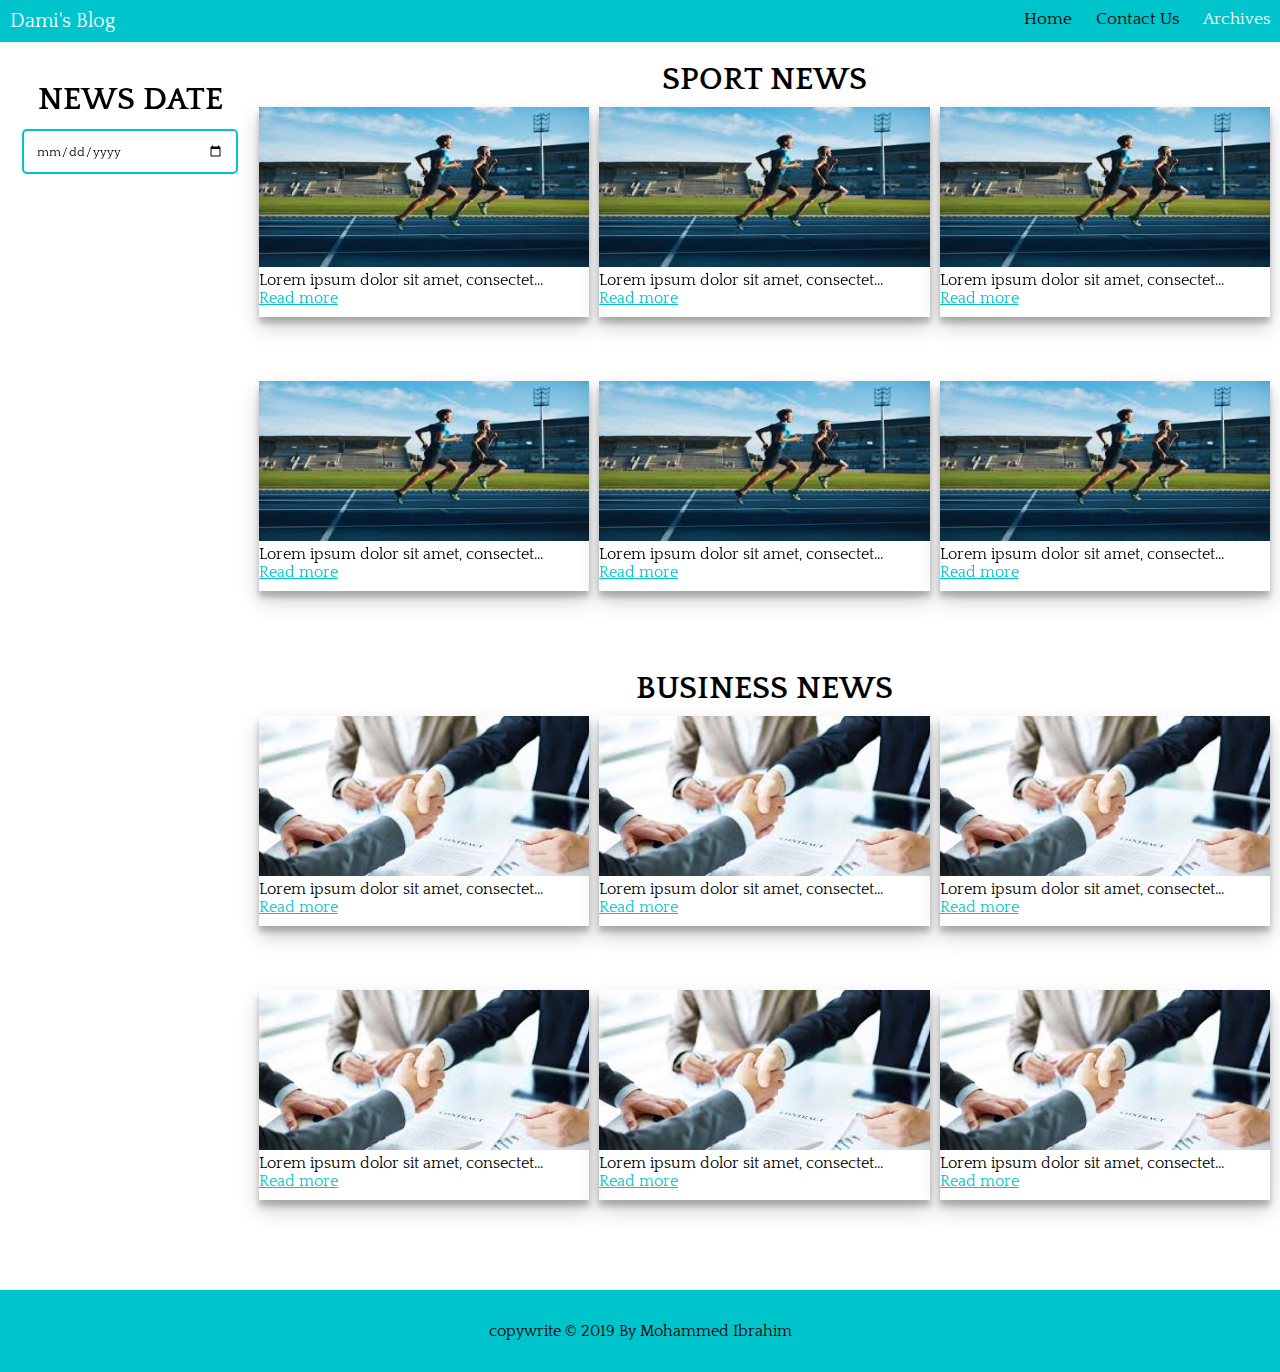
==== commit 5d4b0450: "responsive nav" ====
--- a/Archives.html
+++ b/Archives.html
@@ -23,8 +23,8 @@
                     <li><a href="./index.html">Home</a></li>
                     <li><a href="./contact.html">Contact Us</a></li>
                     <li><a href="./Archives.html" class="active">Archives</a></li>
-                     <li><a href="./signin.html">Sign in</a></li>
                 </ul>
+                <i class="fas fa-bars" id="bar"></i>
             </nav>
         </div>
     </header>
@@ -40,7 +40,7 @@
         <h1 class="sub-header">SPORT NEWS</h1>
         <article class="blog-news">
           <div class="box">
-           <a href="#"><img src="./Assets/images/sport1.jpg" alt="" class="images"></a>
+            <a href="#"><img src="./Assets/images/sport1.jpg" alt="" class="images"></a>
             <p>Lorem ipsum dolor sit amet, consectet...</p><a href="./blogcontent.html">Read more</a>
           </div>
           <div class="box">
@@ -101,6 +101,7 @@
       </div>
     </div>
   </footer>
+  <script src="Assets/js/nav.js"></script>
 </body>
 
 </html>--- a/Assets/css/style.css
+++ b/Assets/css/style.css
@@ -4,6 +4,7 @@
     font-family: 'Quattrocento', serif;
 }
 
+/*navbar style*/
 .navbar{
     display: flex;
     justify-content: space-between; background-color:  #00c4cc; 
@@ -46,6 +47,13 @@
 
 .brand:hover{
     color: #ffffff;
+}
+
+.fa-bars{
+    margin: 10px 10px;
+    font-size: 25px;
+    color: #ffffff;
+    display: none !important;
 }
 
 /*index page style*/
@@ -153,6 +161,7 @@
     justify-content: space-around;
     list-style: none;
     margin: 3em;
+
 }
 
 .social-icons i{
@@ -211,6 +220,8 @@
 }
 
 .box{
+    height: 200px;
+    overflow: hidden;
     padding-bottom: 10px;
     box-shadow : 0 10px 20px rgba(0, 0, 0, 0.19), 0 6px 6px rgba(0 , 0, 0, 0.23);
 }
@@ -222,14 +233,8 @@
 }
 
 .images:hover{
-    transform: scale(1.02);
-}
-
-.cont{
-    display: inline-block;
-}
-
-
+    transform: scale(1.05);
+}
 
 /*blog content style*/
 
@@ -281,64 +286,35 @@
     text-align: center;
 }
 
-/*signin style*/
-.form-container{
-    margin-top: 10%;
-}
-
-.sign{
-    display: flex;
-    flex-direction: column;
-    text-align: center; 
-    margin-bottom: 3em;
-}
-
-.sign h1{
-    font-size: 30px;
-}
-
-.input{
-    font-size: 25px;
-    margin: 0 !important;
-    height: 2em !important;
-    width: 15em;
-}
-
-/*loged-in home page style*/
-
-.remove{
-    margin: 10px 0;
-    height: 30px;
-    border: 2px solid #00c4cc;
-    border-radius: 5px;
-    text-align: center;
-    color: #00c4cc;
-    background-color: #ffffff;
-    width: 9em;
-    display: none;
-}
-
-.box:hover .remove {
-    display:grid;
-    margin-left: 35%;
-}
-
-.for-home{
-    margin: 0 10px;  
-}
-
-#user{
-    text-transform: uppercase;
-}
-
 /*footer*/
 .footer-container{
     background-color: #00c4cc;
-    padding: 2em ;
+    padding: 2em;
     text-align: center;
 }
 
 @media only screen and (max-width: 720px) {
+  /*  navbar style  */
+    .sublink{
+        display: none;
+     }
+    
+    .toggle{
+        text-align: center;
+        position: absolute;
+        top: 2.5em;
+        display: flex;
+        flex-direction: column;
+        justify-content: center;
+        background-color: #00c4cc;
+        width: 100%;
+        z-index: 1;
+    }
+    
+   .fa-bars{
+        display: block !important;
+    }
+    
     /*index page*/
     
 .container{
@@ -348,7 +324,6 @@
 .show{
     display: flex;
     justify-content: center;
-
 }
 
  .view{
@@ -433,7 +408,7 @@
  }
  
  .date-container{
-     position: absolute;
+    position: absolute;
      width: 100% !important;  
  }
  
@@ -453,6 +428,8 @@
  }   
  
  .box{
+     height: 200px;
+     overflow: hidden;
      margin-top: 20px;
      width :100%;
      padding-bottom: 10px;
@@ -494,12 +471,8 @@
  .discription{
      padding: 3px 10px;
      text-align: center;
- }  
-    
-/* loged-in home page style   */
-.header{
-     margin-top: 20px !important;   
-    }
-}
-
- 
+ }    
+
+}
+
+ 
